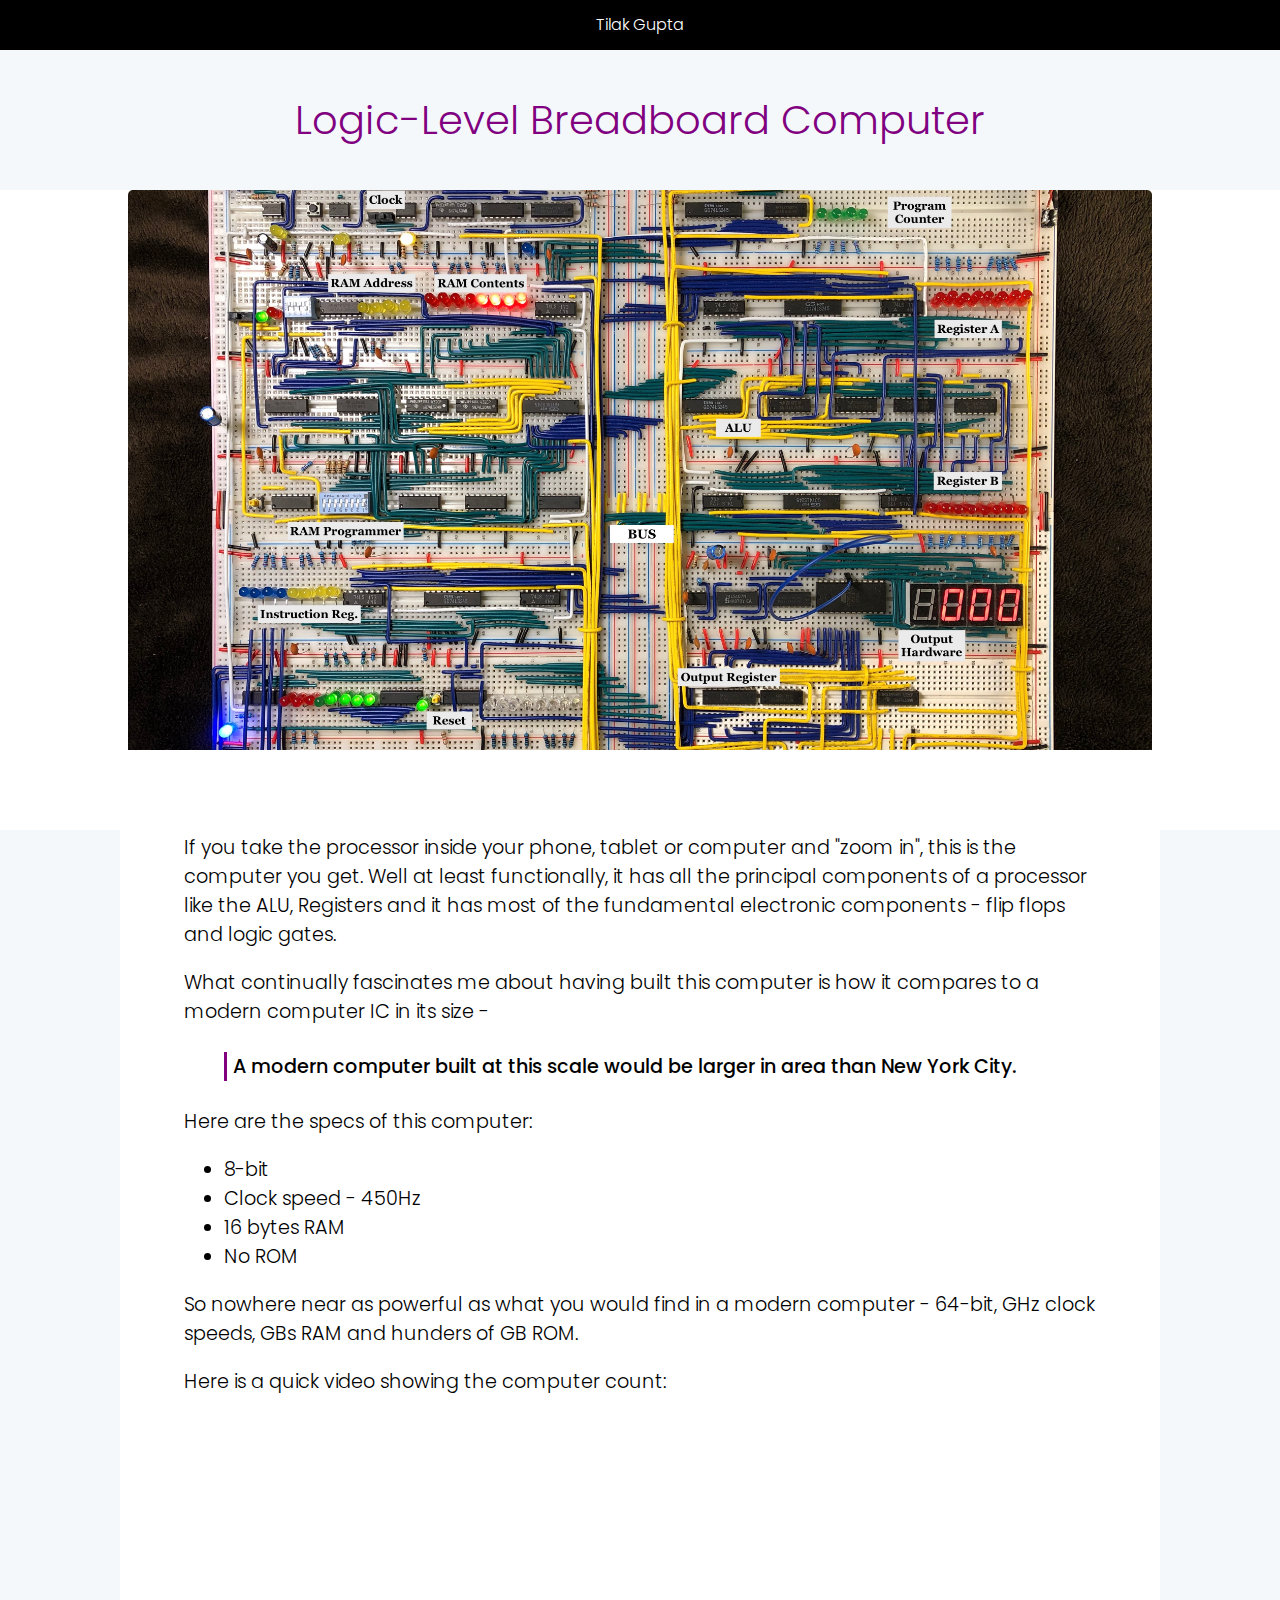
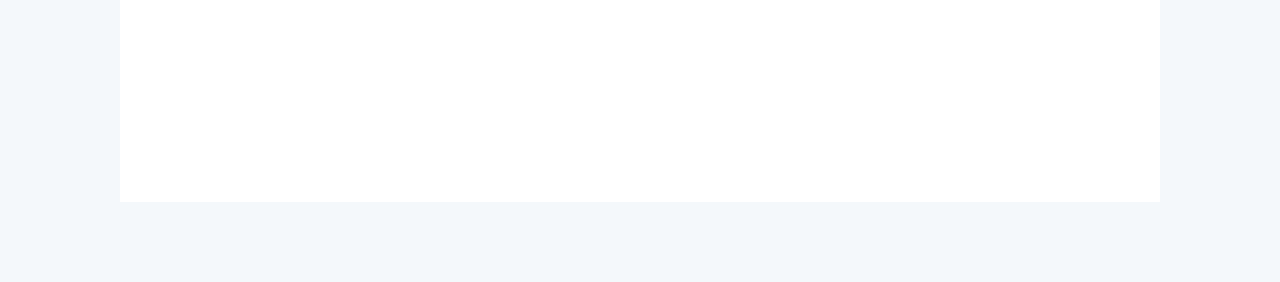
==== articles/cpu.html @ ffe2f75d "add led light cpu project pages" ====
<!DOCTYPE html>
<html>
	<head>
		<title>8-Bit CPU</title>
		<link rel = "stylesheet" href = "../css/cpu.css" />
		<link rel="stylesheet" href="https://fonts.googleapis.com/css?family=Poppins:300,400">
	</head>
	<body>

		<a href="../index.html">
			<div id="title-bar">
				Tilak Gupta
			</div>
		</a>

		<div id="article-title">
			Logic-Level Breadboard Computer
		</div>

		<div id="article-image" style="background-image: url(../images/my_breadboard_comp.jpg)">
		</div>
		
		<div id="outer">
			<div id="post">
				<div id="post-inner">
					<p>If you take the processor inside your phone, tablet or computer
						and "zoom in", this is the computer you get. 
						Well at least functionally, it has all the principal 
						components of a processor like the ALU, Registers and it has most of the fundamental 
						electronic components - flip flops and logic gates.
					</p>
					<p> What continually fascinates me about having built this computer is how it compares to 
						a modern computer IC in its size -
					</p>
					<blockquote>
						A modern computer built at this scale would be larger in area than
						New York City.
					</blockquote>
					<p>Here are the specs of this computer:</p>
					<ul>
						<li>8-bit</li>
						<li>Clock speed - 450Hz</li>
						<li>16 bytes RAM</li>
						<li>No ROM</li>
					</ul>
					<p> So nowhere near as powerful as what you would find in a modern 
						computer - 64-bit, GHz clock speeds, GBs RAM and hunders of GB ROM.
					</p>
					<p> Here is a quick video showing the computer count: </p>
					<iframe width="560" height="315" src="https://www.youtube.com/embed/LlsmJ0D5-ms" frameborder="0" 
					allow="accelerometer; autoplay; clipboard-write; encrypted-media; gyroscope; picture-in-picture" allowfullscreen></iframe>
				</div>
			</div>	
		</div>
	</body>
	
</html>
---- css/cpu.css ----
*{
	font-family: "Poppins";
	font-weight: 300;
}

body{
	margin: 0px;
}

a{
	text-decoration: none;
}

#title-bar{
	background-color: black;
	height: 50px;
	padding	: 0;	
	margin: 0;
	vertical-align: middle;

	text-align: center;
	line-height: 50px;
	margin: 0;
	color: white;
}

#article-title{
	font-size: 2.5em;
	text-align: center;
	padding: 40px 0px;
	color: #800080;
	background-color: rgb(244,248,251);	
}

#article-image {	
	border-radius: 5px;	
	margin: 0 10vw; 
	min-width: 80vw;
	height: 50vw;
	background-size: cover; /*width and height*/
	background-repeat: no-repeat;
	background-position: center;
	background-color: rgb(244,248,251);	
	
}

#article-text{
	background-color: rgb(244,248,251);	
	margin: auto;
	padding: 0;
	min-height: 100vh;
	max-width: 1040px;
}


#outer{
	background-color: rgb(244,248,251);	
	margin: 0;
	padding: 0;
}

#post{
	position: relative;
	top: -80px;
	margin: auto;
	
	min-height: 100vh;
	max-width: 1040px;
	background-color: white;
}

#post-inner{
	padding: 5vw;
	font-size: 1.2em;
}


blockquote{
	font-weight: 500;
	border-left: 3px solid #800080;
	padding-left: 0.5vw;
	margin-top: 2vw;
	margin-bottom: 2vw;
}
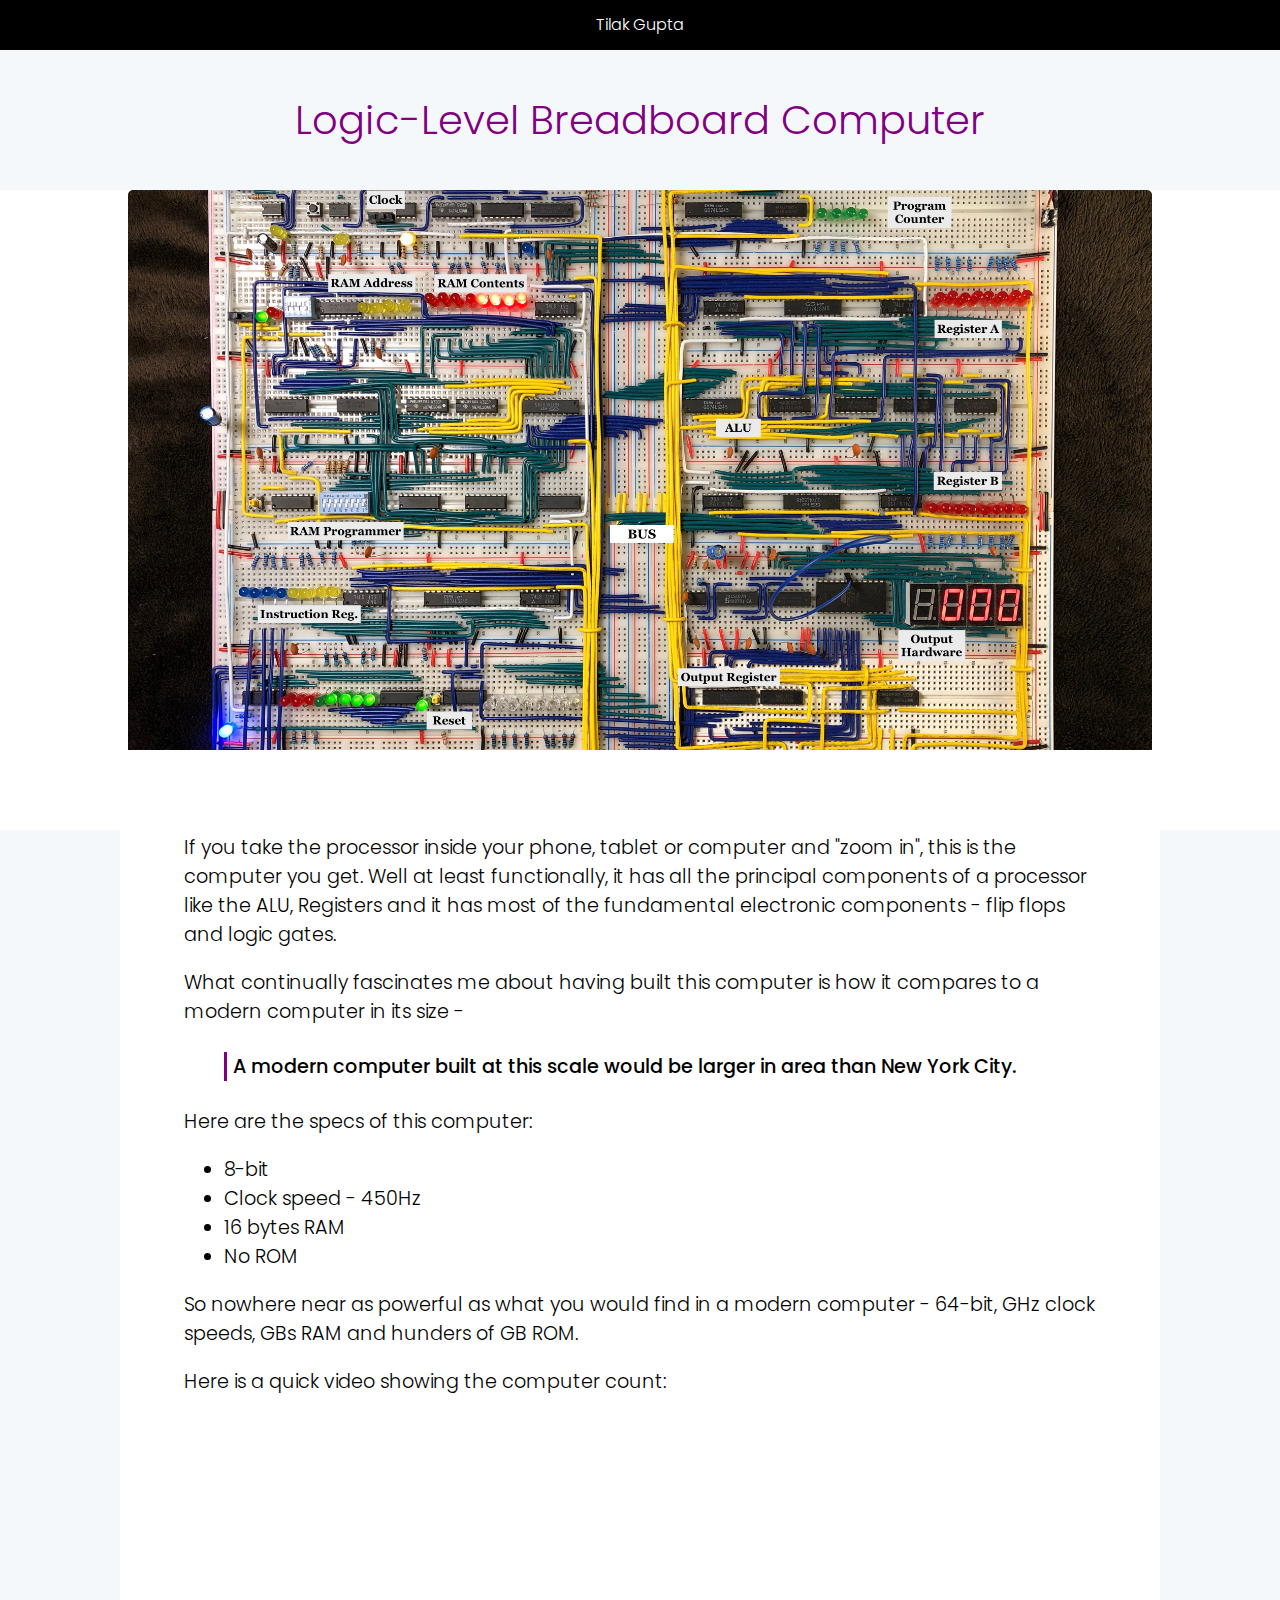
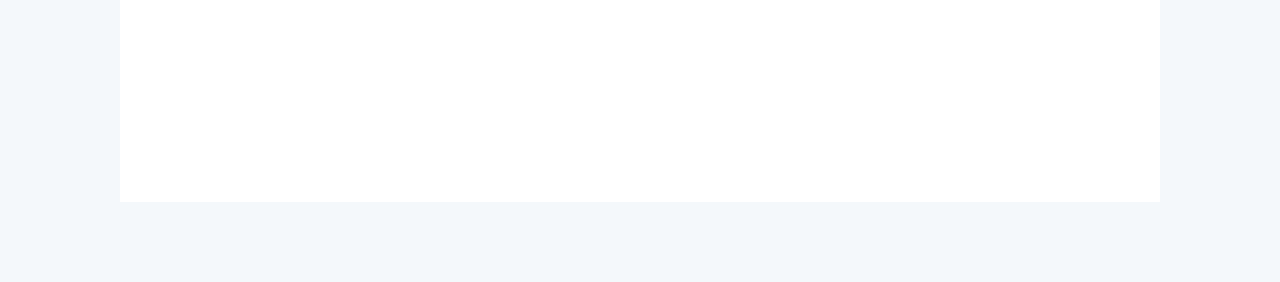
==== commit 9f4866f1: "add led driver circuit schematic and pcb layout to smart led lighting project page" ====
--- a/articles/cpu.html
+++ b/articles/cpu.html
@@ -30,7 +30,7 @@
 						electronic components - flip flops and logic gates.
 					</p>
 					<p> What continually fascinates me about having built this computer is how it compares to 
-						a modern computer IC in its size -
+						a modern computer in its size -
 					</p>
 					<blockquote>
 						A modern computer built at this scale would be larger in area than
